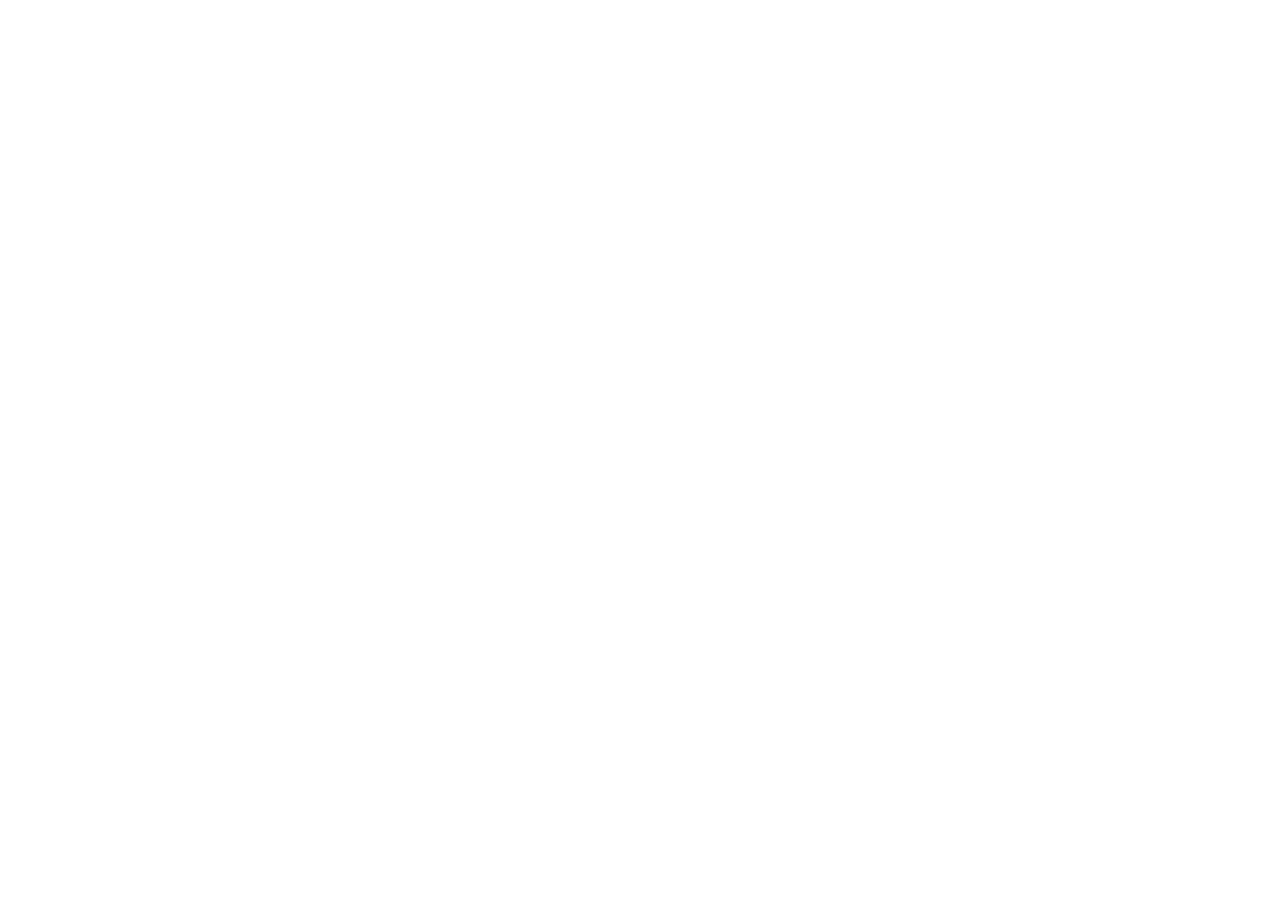
==== login.html @ c23f691d "init project" ====
<!DOCTYPE html>
<html lang="en">

<head>
    <meta charset="UTF-8">
    <meta http-equiv="X-UA-Compatible" content="IE=edge">
    <meta name="viewport" content="width=device-width, initial-scale=1.0">
    <title>Document</title>
</head>

<body>

</body>

</html>
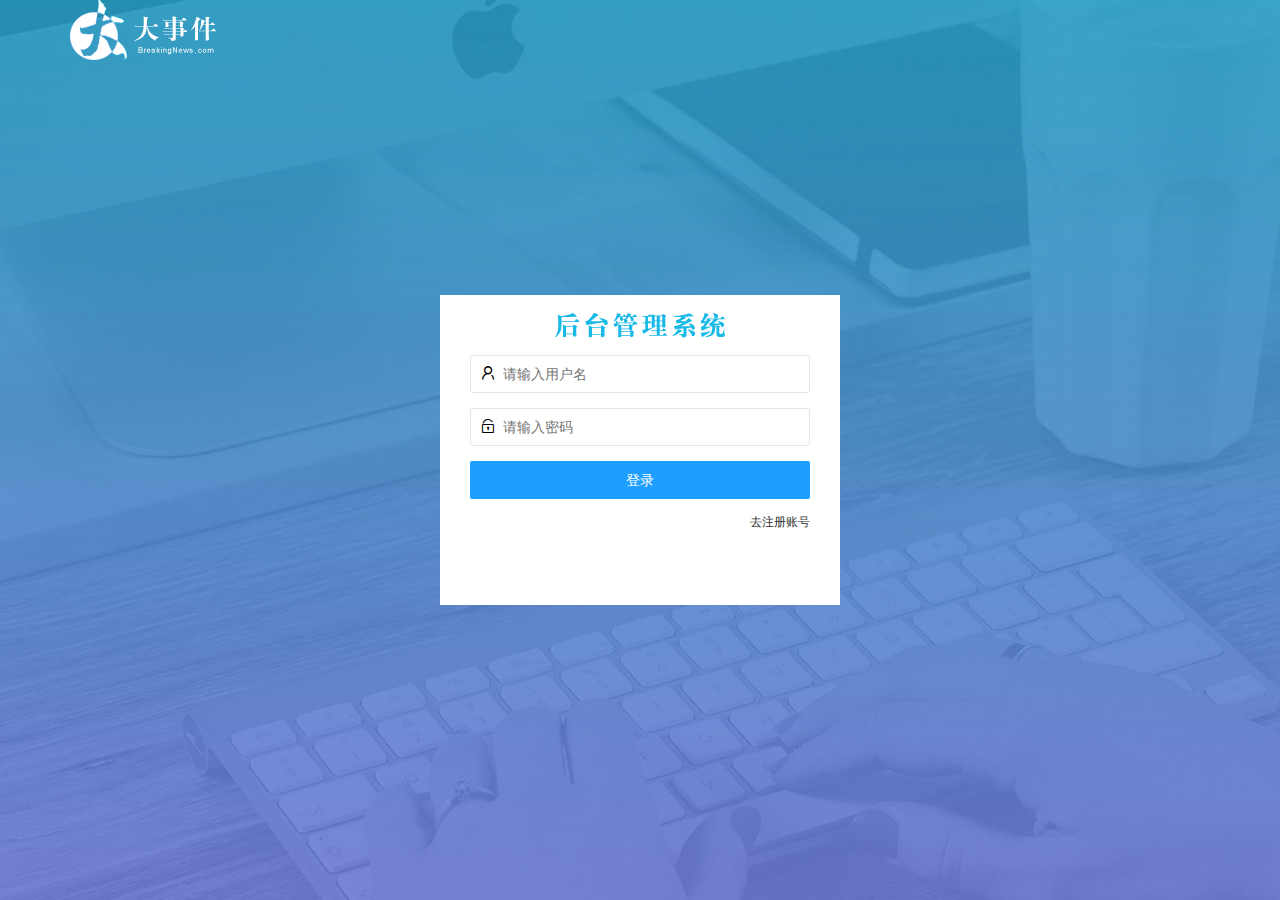
==== commit a172ba6c: "完成了主页功能的开发" ====
--- a/login.html
+++ b/login.html
@@ -5,11 +5,76 @@
     <meta charset="UTF-8">
     <meta http-equiv="X-UA-Compatible" content="IE=edge">
     <meta name="viewport" content="width=device-width, initial-scale=1.0">
-    <title>Document</title>
+    <title>大事件-登录</title>
+    <link rel="stylesheet" href="/assets/css/login.css">
+    <link rel="stylesheet" href="/assets/lib/layui/css/layui.css">
 </head>
 
 <body>
+    <!-- 头部logo区 -->
+    <div class="layui-main">
+        <img src="/assets/images/logo.png" alt="">
+    </div>
+    <!-- 登录注册区 -->
+    <div class="loginAndRegBox">
+        <div class="title-box"></div>
+        <!-- 登陆的div -->
+        <div class="login-box">
+            <form class="layui-form" id="form_login" action="">
+                <!-- 用户名 -->
+                <div class="layui-form-item">
+                    <i class="layui-icon layui-icon-username"></i>
+                    <input type="text" name="username" required lay-verify="required" class="layui-input" placeholder="请输入用户名" autocomplete="off">
+                </div>
+                <!-- 密码 -->
+                <div class="layui-form-item">
+                    <i class="layui-icon layui-icon-password"></i>
+                    <input type="password" name="password" required lay-verify="required|pwd" class="layui-input" placeholder="请输入密码" autocomplete="off">
+                </div>
+                <!-- 登录按钮 -->
+                <div class="layui-form-item">
+                    <button class="layui-btn-fluid layui-btn layui-btn-normal" lay-submit>登录</button>
+                </div>
+                <div class="layui-form-item links">
+                    <a href="javascript:;" id="link_reg">去注册账号</a>
+                </div>
+            </form>
 
+        </div>
+        <!-- 注册的div -->
+        <div class="reg-box">
+            <form class="layui-form" id="form_reg" action="">
+                <!-- 用户名 -->
+                <div class="layui-form-item">
+                    <i class="layui-icon layui-icon-username"></i>
+                    <input type="text" name="username" required lay-verify="required" class="layui-input" placeholder="请输入用户名" autocomplete="off">
+                </div>
+                <!-- 密码 -->
+                <div class="layui-form-item">
+                    <i class="layui-icon layui-icon-password"></i>
+                    <input type="password" name="password" required lay-verify="required|pwd" class="layui-input" placeholder="请输入密码" autocomplete="off">
+                </div>
+                <!-- 密码确认 -->
+                <div class="layui-form-item">
+                    <i class="layui-icon layui-icon-password"></i>
+                    <input type="password" name="repassword" required lay-verify="required|pwd|repwd" class="layui-input" placeholder="再次确认密码" autocomplete="off">
+                </div>
+                <!-- 登录按钮 -->
+                <div class="layui-form-item">
+                    <button class="layui-btn-fluid layui-btn layui-btn-normal" lay-submit>注册</button>
+                </div>
+                <div class="layui-form-item links">
+                    <a href="javascript:;" id="link_login">去登录账号</a>
+                </div>
+            </form>
+
+
+        </div>
+    </div>
+    <script src="/assets/lib/layui/layui.all.js"></script>
+    <script src="/assets/lib/jquery.js"></script>
+    <script src="/assets/js/baseapi.js"></script>
+    <script src="/assets/js/login.js"></script>
 </body>
 
 </html>--- a/assets/css/login.css
+++ b/assets/css/login.css
@@ -0,0 +1,55 @@
+html,
+body {
+    margin: 0;
+    padding: 0;
+    height: 100%;
+    width: 100%;
+    background: url(/assets/images/login_bg.jpg) no-repeat center;
+    background-size: cover;
+}
+
+.loginAndRegBox {
+    width: 400px;
+    height: 310px;
+    background: #fff;
+    position: absolute;
+    left: 50%;
+    top: 50%;
+    transform: translate(-50%, -50%);
+}
+
+.title-box {
+    height: 60px;
+    background: url(/assets/images/login_title.png) no-repeat center;
+}
+
+.reg-box {
+    display: none;
+}
+
+.layui-form {
+    padding: 0 30px;
+}
+
+.links {
+    display: flex;
+    justify-content: flex-end;
+}
+
+.links a {
+    font-size: 12px;
+}
+
+.layui-form-item {
+    position: relative;
+}
+
+.layui-icon {
+    position: absolute;
+    left: 10px;
+    top: 10px;
+}
+
+.layui-input {
+    padding-left: 32px !important;
+}--- a/assets/lib/layui/css/layui.css
+++ b/assets/lib/layui/css/layui.css
@@ -0,0 +1,2 @@
+/** layui-v2.5.5 MIT License By https://www.layui.com */
+ .layui-inline,img{display:inline-block;vertical-align:middle}h1,h2,h3,h4,h5,h6{font-weight:400}.layui-edge,.layui-header,.layui-inline,.layui-main{position:relative}.layui-body,.layui-edge,.layui-elip{overflow:hidden}.layui-btn,.layui-edge,.layui-inline,img{vertical-align:middle}.layui-btn,.layui-disabled,.layui-icon,.layui-unselect{-moz-user-select:none;-webkit-user-select:none;-ms-user-select:none}.layui-elip,.layui-form-checkbox span,.layui-form-pane .layui-form-label{text-overflow:ellipsis;white-space:nowrap}.layui-breadcrumb,.layui-tree-btnGroup{visibility:hidden}blockquote,body,button,dd,div,dl,dt,form,h1,h2,h3,h4,h5,h6,input,li,ol,p,pre,td,textarea,th,ul{margin:0;padding:0;-webkit-tap-highlight-color:rgba(0,0,0,0)}a:active,a:hover{outline:0}img{border:none}li{list-style:none}table{border-collapse:collapse;border-spacing:0}h4,h5,h6{font-size:100%}button,input,optgroup,option,select,textarea{font-family:inherit;font-size:inherit;font-style:inherit;font-weight:inherit;outline:0}pre{white-space:pre-wrap;white-space:-moz-pre-wrap;white-space:-pre-wrap;white-space:-o-pre-wrap;word-wrap:break-word}body{line-height:24px;font:14px Helvetica Neue,Helvetica,PingFang SC,Tahoma,Arial,sans-serif}hr{height:1px;margin:10px 0;border:0;clear:both}a{color:#333;text-decoration:none}a:hover{color:#777}a cite{font-style:normal;*cursor:pointer}.layui-border-box,.layui-border-box *{box-sizing:border-box}.layui-box,.layui-box *{box-sizing:content-box}.layui-clear{clear:both;*zoom:1}.layui-clear:after{content:'\20';clear:both;*zoom:1;display:block;height:0}.layui-inline{*display:inline;*zoom:1}.layui-edge{display:inline-block;width:0;height:0;border-width:6px;border-style:dashed;border-color:transparent}.layui-edge-top{top:-4px;border-bottom-color:#999;border-bottom-style:solid}.layui-edge-right{border-left-color:#999;border-left-style:solid}.layui-edge-bottom{top:2px;border-top-color:#999;border-top-style:solid}.layui-edge-left{border-right-color:#999;border-right-style:solid}.layui-disabled,.layui-disabled:hover{color:#d2d2d2!important;cursor:not-allowed!important}.layui-circle{border-radius:100%}.layui-show{display:block!important}.layui-hide{display:none!important}@font-face{font-family:layui-icon;src:url(../font/iconfont.eot?v=250);src:url(../font/iconfont.eot?v=250#iefix) format('embedded-opentype'),url(../font/iconfont.woff2?v=250) format('woff2'),url(../font/iconfont.woff?v=250) format('woff'),url(../font/iconfont.ttf?v=250) format('truetype'),url(../font/iconfont.svg?v=250#layui-icon) format('svg')}.layui-icon{font-family:layui-icon!important;font-size:16px;font-style:normal;-webkit-font-smoothing:antialiased;-moz-osx-font-smoothing:grayscale}.layui-icon-reply-fill:before{content:"\e611"}.layui-icon-set-fill:before{content:"\e614"}.layui-icon-menu-fill:before{content:"\e60f"}.layui-icon-search:before{content:"\e615"}.layui-icon-share:before{content:"\e641"}.layui-icon-set-sm:before{content:"\e620"}.layui-icon-engine:before{content:"\e628"}.layui-icon-close:before{content:"\1006"}.layui-icon-close-fill:before{content:"\1007"}.layui-icon-chart-screen:before{content:"\e629"}.layui-icon-star:before{content:"\e600"}.layui-icon-circle-dot:before{content:"\e617"}.layui-icon-chat:before{content:"\e606"}.layui-icon-release:before{content:"\e609"}.layui-icon-list:before{content:"\e60a"}.layui-icon-chart:before{content:"\e62c"}.layui-icon-ok-circle:before{content:"\1005"}.layui-icon-layim-theme:before{content:"\e61b"}.layui-icon-table:before{content:"\e62d"}.layui-icon-right:before{content:"\e602"}.layui-icon-left:before{content:"\e603"}.layui-icon-cart-simple:before{content:"\e698"}.layui-icon-face-cry:before{content:"\e69c"}.layui-icon-face-smile:before{content:"\e6af"}.layui-icon-survey:before{content:"\e6b2"}.layui-icon-tree:before{content:"\e62e"}.layui-icon-upload-circle:before{content:"\e62f"}.layui-icon-add-circle:before{content:"\e61f"}.layui-icon-download-circle:before{content:"\e601"}.layui-icon-templeate-1:before{content:"\e630"}.layui-icon-util:before{content:"\e631"}.layui-icon-face-surprised:before{content:"\e664"}.layui-icon-edit:before{content:"\e642"}.layui-icon-speaker:before{content:"\e645"}.layui-icon-down:before{content:"\e61a"}.layui-icon-file:before{content:"\e621"}.layui-icon-layouts:before{content:"\e632"}.layui-icon-rate-half:before{content:"\e6c9"}.layui-icon-add-circle-fine:before{content:"\e608"}.layui-icon-prev-circle:before{content:"\e633"}.layui-icon-read:before{content:"\e705"}.layui-icon-404:before{content:"\e61c"}.layui-icon-carousel:before{content:"\e634"}.layui-icon-help:before{content:"\e607"}.layui-icon-code-circle:before{content:"\e635"}.layui-icon-water:before{content:"\e636"}.layui-icon-username:before{content:"\e66f"}.layui-icon-find-fill:before{content:"\e670"}.layui-icon-about:before{content:"\e60b"}.layui-icon-location:before{content:"\e715"}.layui-icon-up:before{content:"\e619"}.layui-icon-pause:before{content:"\e651"}.layui-icon-date:before{content:"\e637"}.layui-icon-layim-uploadfile:before{content:"\e61d"}.layui-icon-delete:before{content:"\e640"}.layui-icon-play:before{content:"\e652"}.layui-icon-top:before{content:"\e604"}.layui-icon-friends:before{content:"\e612"}.layui-icon-refresh-3:before{content:"\e9aa"}.layui-icon-ok:before{content:"\e605"}.layui-icon-layer:before{content:"\e638"}.layui-icon-face-smile-fine:before{content:"\e60c"}.layui-icon-dollar:before{content:"\e659"}.layui-icon-group:before{content:"\e613"}.layui-icon-layim-download:before{content:"\e61e"}.layui-icon-picture-fine:before{content:"\e60d"}.layui-icon-link:before{content:"\e64c"}.layui-icon-diamond:before{content:"\e735"}.layui-icon-log:before{content:"\e60e"}.layui-icon-rate-solid:before{content:"\e67a"}.layui-icon-fonts-del:before{content:"\e64f"}.layui-icon-unlink:before{content:"\e64d"}.layui-icon-fonts-clear:before{content:"\e639"}.layui-icon-triangle-r:before{content:"\e623"}.layui-icon-circle:before{content:"\e63f"}.layui-icon-radio:before{content:"\e643"}.layui-icon-align-center:before{content:"\e647"}.layui-icon-align-right:before{content:"\e648"}.layui-icon-align-left:before{content:"\e649"}.layui-icon-loading-1:before{content:"\e63e"}.layui-icon-return:before{content:"\e65c"}.layui-icon-fonts-strong:before{content:"\e62b"}.layui-icon-upload:before{content:"\e67c"}.layui-icon-dialogue:before{content:"\e63a"}.layui-icon-video:before{content:"\e6ed"}.layui-icon-headset:before{content:"\e6fc"}.layui-icon-cellphone-fine:before{content:"\e63b"}.layui-icon-add-1:before{content:"\e654"}.layui-icon-face-smile-b:before{content:"\e650"}.layui-icon-fonts-html:before{content:"\e64b"}.layui-icon-form:before{content:"\e63c"}.layui-icon-cart:before{content:"\e657"}.layui-icon-camera-fill:before{content:"\e65d"}.layui-icon-tabs:before{content:"\e62a"}.layui-icon-fonts-code:before{content:"\e64e"}.layui-icon-fire:before{content:"\e756"}.layui-icon-set:before{content:"\e716"}.layui-icon-fonts-u:before{content:"\e646"}.layui-icon-triangle-d:before{content:"\e625"}.layui-icon-tips:before{content:"\e702"}.layui-icon-picture:before{content:"\e64a"}.layui-icon-more-vertical:before{content:"\e671"}.layui-icon-flag:before{content:"\e66c"}.layui-icon-loading:before{content:"\e63d"}.layui-icon-fonts-i:before{content:"\e644"}.layui-icon-refresh-1:before{content:"\e666"}.layui-icon-rmb:before{content:"\e65e"}.layui-icon-home:before{content:"\e68e"}.layui-icon-user:before{content:"\e770"}.layui-icon-notice:before{content:"\e667"}.layui-icon-login-weibo:before{content:"\e675"}.layui-icon-voice:before{content:"\e688"}.layui-icon-upload-drag:before{content:"\e681"}.layui-icon-login-qq:before{content:"\e676"}.layui-icon-snowflake:before{content:"\e6b1"}.layui-icon-file-b:before{content:"\e655"}.layui-icon-template:before{content:"\e663"}.layui-icon-auz:before{content:"\e672"}.layui-icon-console:before{content:"\e665"}.layui-icon-app:before{content:"\e653"}.layui-icon-prev:before{content:"\e65a"}.layui-icon-website:before{content:"\e7ae"}.layui-icon-next:before{content:"\e65b"}.layui-icon-component:before{content:"\e857"}.layui-icon-more:before{content:"\e65f"}.layui-icon-login-wechat:before{content:"\e677"}.layui-icon-shrink-right:before{content:"\e668"}.layui-icon-spread-left:before{content:"\e66b"}.layui-icon-camera:before{content:"\e660"}.layui-icon-note:before{content:"\e66e"}.layui-icon-refresh:before{content:"\e669"}.layui-icon-female:before{content:"\e661"}.layui-icon-male:before{content:"\e662"}.layui-icon-password:before{content:"\e673"}.layui-icon-senior:before{content:"\e674"}.layui-icon-theme:before{content:"\e66a"}.layui-icon-tread:before{content:"\e6c5"}.layui-icon-praise:before{content:"\e6c6"}.layui-icon-star-fill:before{content:"\e658"}.layui-icon-rate:before{content:"\e67b"}.layui-icon-template-1:before{content:"\e656"}.layui-icon-vercode:before{content:"\e679"}.layui-icon-cellphone:before{content:"\e678"}.layui-icon-screen-full:before{content:"\e622"}.layui-icon-screen-restore:before{content:"\e758"}.layui-icon-cols:before{content:"\e610"}.layui-icon-export:before{content:"\e67d"}.layui-icon-print:before{content:"\e66d"}.layui-icon-slider:before{content:"\e714"}.layui-icon-addition:before{content:"\e624"}.layui-icon-subtraction:before{content:"\e67e"}.layui-icon-service:before{content:"\e626"}.layui-icon-transfer:before{content:"\e691"}.layui-main{width:1140px;margin:0 auto}.layui-header{z-index:1000;height:60px}.layui-header a:hover{transition:all .5s;-webkit-transition:all .5s}.layui-side{position:fixed;left:0;top:0;bottom:0;z-index:999;width:200px;overflow-x:hidden}.layui-side-scroll{position:relative;width:220px;height:100%;overflow-x:hidden}.layui-body{position:absolute;left:200px;right:0;top:0;bottom:0;z-index:998;width:auto;overflow-y:auto;box-sizing:border-box}.layui-layout-body{overflow:hidden}.layui-layout-admin .layui-header{background-color:#23262E}.layui-layout-admin .layui-side{top:60px;width:200px;overflow-x:hidden}.layui-layout-admin .layui-body{position:fixed;top:60px;bottom:44px}.layui-layout-admin .layui-main{width:auto;margin:0 15px}.layui-layout-admin .layui-footer{position:fixed;left:200px;right:0;bottom:0;height:44px;line-height:44px;padding:0 15px;background-color:#eee}.layui-layout-admin .layui-logo{position:absolute;left:0;top:0;width:200px;height:100%;line-height:60px;text-align:center;color:#009688;font-size:16px}.layui-layout-admin .layui-header .layui-nav{background:0 0}.layui-layout-left{position:absolute!important;left:200px;top:0}.layui-layout-right{position:absolute!important;right:0;top:0}.layui-container{position:relative;margin:0 auto;padding:0 15px;box-sizing:border-box}.layui-fluid{position:relative;margin:0 auto;padding:0 15px}.layui-row:after,.layui-row:before{content:'';display:block;clear:both}.layui-col-lg1,.layui-col-lg10,.layui-col-lg11,.layui-col-lg12,.layui-col-lg2,.layui-col-lg3,.layui-col-lg4,.layui-col-lg5,.layui-col-lg6,.layui-col-lg7,.layui-col-lg8,.layui-col-lg9,.layui-col-md1,.layui-col-md10,.layui-col-md11,.layui-col-md12,.layui-col-md2,.layui-col-md3,.layui-col-md4,.layui-col-md5,.layui-col-md6,.layui-col-md7,.layui-col-md8,.layui-col-md9,.layui-col-sm1,.layui-col-sm10,.layui-col-sm11,.layui-col-sm12,.layui-col-sm2,.layui-col-sm3,.layui-col-sm4,.layui-col-sm5,.layui-col-sm6,.layui-col-sm7,.layui-col-sm8,.layui-col-sm9,.layui-col-xs1,.layui-col-xs10,.layui-col-xs11,.layui-col-xs12,.layui-col-xs2,.layui-col-xs3,.layui-col-xs4,.layui-col-xs5,.layui-col-xs6,.layui-col-xs7,.layui-col-xs8,.layui-col-xs9{position:relative;display:block;box-sizing:border-box}.layui-col-xs1,.layui-col-xs10,.layui-col-xs11,.layui-col-xs12,.layui-col-xs2,.layui-col-xs3,.layui-col-xs4,.layui-col-xs5,.layui-col-xs6,.layui-col-xs7,.layui-col-xs8,.layui-col-xs9{float:left}.layui-col-xs1{width:8.33333333%}.layui-col-xs2{width:16.66666667%}.layui-col-xs3{width:25%}.layui-col-xs4{width:33.33333333%}.layui-col-xs5{width:41.66666667%}.layui-col-xs6{width:50%}.layui-col-xs7{width:58.33333333%}.layui-col-xs8{width:66.66666667%}.layui-col-xs9{width:75%}.layui-col-xs10{width:83.33333333%}.layui-col-xs11{width:91.66666667%}.layui-col-xs12{width:100%}.layui-col-xs-offset1{margin-left:8.33333333%}.layui-col-xs-offset2{margin-left:16.66666667%}.layui-col-xs-offset3{margin-left:25%}.layui-col-xs-offset4{margin-left:33.33333333%}.layui-col-xs-offset5{margin-left:41.66666667%}.layui-col-xs-offset6{margin-left:50%}.layui-col-xs-offset7{margin-left:58.33333333%}.layui-col-xs-offset8{margin-left:66.66666667%}.layui-col-xs-offset9{margin-left:75%}.layui-col-xs-offset10{margin-left:83.33333333%}.layui-col-xs-offset11{margin-left:91.66666667%}.layui-col-xs-offset12{margin-left:100%}@media screen and (max-width:768px){.layui-hide-xs{display:none!important}.layui-show-xs-block{display:block!important}.layui-show-xs-inline{display:inline!important}.layui-show-xs-inline-block{display:inline-block!important}}@media screen and (min-width:768px){.layui-container{width:750px}.layui-hide-sm{display:none!important}.layui-show-sm-block{display:block!important}.layui-show-sm-inline{display:inline!important}.layui-show-sm-inline-block{display:inline-block!important}.layui-col-sm1,.layui-col-sm10,.layui-col-sm11,.layui-col-sm12,.layui-col-sm2,.layui-col-sm3,.layui-col-sm4,.layui-col-sm5,.layui-col-sm6,.layui-col-sm7,.layui-col-sm8,.layui-col-sm9{float:left}.layui-col-sm1{width:8.33333333%}.layui-col-sm2{width:16.66666667%}.layui-col-sm3{width:25%}.layui-col-sm4{width:33.33333333%}.layui-col-sm5{width:41.66666667%}.layui-col-sm6{width:50%}.layui-col-sm7{width:58.33333333%}.layui-col-sm8{width:66.66666667%}.layui-col-sm9{width:75%}.layui-col-sm10{width:83.33333333%}.layui-col-sm11{width:91.66666667%}.layui-col-sm12{width:100%}.layui-col-sm-offset1{margin-left:8.33333333%}.layui-col-sm-offset2{margin-left:16.66666667%}.layui-col-sm-offset3{margin-left:25%}.layui-col-sm-offset4{margin-left:33.33333333%}.layui-col-sm-offset5{margin-left:41.66666667%}.layui-col-sm-offset6{margin-left:50%}.layui-col-sm-offset7{margin-left:58.33333333%}.layui-col-sm-offset8{margin-left:66.66666667%}.layui-col-sm-offset9{margin-left:75%}.layui-col-sm-offset10{margin-left:83.33333333%}.layui-col-sm-offset11{margin-left:91.66666667%}.layui-col-sm-offset12{margin-left:100%}}@media screen and (min-width:992px){.layui-container{width:970px}.layui-hide-md{display:none!important}.layui-show-md-block{display:block!important}.layui-show-md-inline{display:inline!important}.layui-show-md-inline-block{display:inline-block!important}.layui-col-md1,.layui-col-md10,.layui-col-md11,.layui-col-md12,.layui-col-md2,.layui-col-md3,.layui-col-md4,.layui-col-md5,.layui-col-md6,.layui-col-md7,.layui-col-md8,.layui-col-md9{float:left}.layui-col-md1{width:8.33333333%}.layui-col-md2{width:16.66666667%}.layui-col-md3{width:25%}.layui-col-md4{width:33.33333333%}.layui-col-md5{width:41.66666667%}.layui-col-md6{width:50%}.layui-col-md7{width:58.33333333%}.layui-col-md8{width:66.66666667%}.layui-col-md9{width:75%}.layui-col-md10{width:83.33333333%}.layui-col-md11{width:91.66666667%}.layui-col-md12{width:100%}.layui-col-md-offset1{margin-left:8.33333333%}.layui-col-md-offset2{margin-left:16.66666667%}.layui-col-md-offset3{margin-left:25%}.layui-col-md-offset4{margin-left:33.33333333%}.layui-col-md-offset5{margin-left:41.66666667%}.layui-col-md-offset6{margin-left:50%}.layui-col-md-offset7{margin-left:58.33333333%}.layui-col-md-offset8{margin-left:66.66666667%}.layui-col-md-offset9{margin-left:75%}.layui-col-md-offset10{margin-left:83.33333333%}.layui-col-md-offset11{margin-left:91.66666667%}.layui-col-md-offset12{margin-left:100%}}@media screen and (min-width:1200px){.layui-container{width:1170px}.layui-hide-lg{display:none!important}.layui-show-lg-block{display:block!important}.layui-show-lg-inline{display:inline!important}.layui-show-lg-inline-block{display:inline-block!important}.layui-col-lg1,.layui-col-lg10,.layui-col-lg11,.layui-col-lg12,.layui-col-lg2,.layui-col-lg3,.layui-col-lg4,.layui-col-lg5,.layui-col-lg6,.layui-col-lg7,.layui-col-lg8,.layui-col-lg9{float:left}.layui-col-lg1{width:8.33333333%}.layui-col-lg2{width:16.66666667%}.layui-col-lg3{width:25%}.layui-col-lg4{width:33.33333333%}.layui-col-lg5{width:41.66666667%}.layui-col-lg6{width:50%}.layui-col-lg7{width:58.33333333%}.layui-col-lg8{width:66.66666667%}.layui-col-lg9{width:75%}.layui-col-lg10{width:83.33333333%}.layui-col-lg11{width:91.66666667%}.layui-col-lg12{width:100%}.layui-col-lg-offset1{margin-left:8.33333333%}.layui-col-lg-offset2{margin-left:16.66666667%}.layui-col-lg-offset3{margin-left:25%}.layui-col-lg-offset4{margin-left:33.33333333%}.layui-col-lg-offset5{margin-left:41.66666667%}.layui-col-lg-offset6{margin-left:50%}.layui-col-lg-offset7{margin-left:58.33333333%}.layui-col-lg-offset8{margin-left:66.66666667%}.layui-col-lg-offset9{margin-left:75%}.layui-col-lg-offset10{margin-left:83.33333333%}.layui-col-lg-offset11{margin-left:91.66666667%}.layui-col-lg-offset12{margin-left:100%}}.layui-col-space1{margin:-.5px}.layui-col-space1>*{padding:.5px}.layui-col-space3{margin:-1.5px}.layui-col-space3>*{padding:1.5px}.layui-col-space5{margin:-2.5px}.layui-col-space5>*{padding:2.5px}.layui-col-space8{margin:-3.5px}.layui-col-space8>*{padding:3.5px}.layui-col-space10{margin:-5px}.layui-col-space10>*{padding:5px}.layui-col-space12{margin:-6px}.layui-col-space12>*{padding:6px}.layui-col-space15{margin:-7.5px}.layui-col-space15>*{padding:7.5px}.layui-col-space18{margin:-9px}.layui-col-space18>*{padding:9px}.layui-col-space20{margin:-10px}.layui-col-space20>*{padding:10px}.layui-col-space22{margin:-11px}.layui-col-space22>*{padding:11px}.layui-col-space25{margin:-12.5px}.layui-col-space25>*{padding:12.5px}.layui-col-space30{margin:-15px}.layui-col-space30>*{padding:15px}.layui-btn,.layui-input,.layui-select,.layui-textarea,.layui-upload-button{outline:0;-webkit-appearance:none;transition:all .3s;-webkit-transition:all .3s;box-sizing:border-box}.layui-elem-quote{margin-bottom:10px;padding:15px;line-height:22px;border-left:5px solid #009688;border-radius:0 2px 2px 0;background-color:#f2f2f2}.layui-quote-nm{border-style:solid;border-width:1px 1px 1px 5px;background:0 0}.layui-elem-field{margin-bottom:10px;padding:0;border-width:1px;border-style:solid}.layui-elem-field legend{margin-left:20px;padding:0 10px;font-size:20px;font-weight:300}.layui-field-title{margin:10px 0 20px;border-width:1px 0 0}.layui-field-box{padding:10px 15px}.layui-field-title .layui-field-box{padding:10px 0}.layui-progress{position:relative;height:6px;border-radius:20px;background-color:#e2e2e2}.layui-progress-bar{position:absolute;left:0;top:0;width:0;max-width:100%;height:6px;border-radius:20px;text-align:right;background-color:#5FB878;transition:all .3s;-webkit-transition:all .3s}.layui-progress-big,.layui-progress-big .layui-progress-bar{height:18px;line-height:18px}.layui-progress-text{position:relative;top:-20px;line-height:18px;font-size:12px;color:#666}.layui-progress-big .layui-progress-text{position:static;padding:0 10px;color:#fff}.layui-collapse{border-width:1px;border-style:solid;border-radius:2px}.layui-colla-content,.layui-colla-item{border-top-width:1px;border-top-style:solid}.layui-colla-item:first-child{border-top:none}.layui-colla-title{position:relative;height:42px;line-height:42px;padding:0 15px 0 35px;color:#333;background-color:#f2f2f2;cursor:pointer;font-size:14px;overflow:hidden}.layui-colla-content{display:none;padding:10px 15px;line-height:22px;color:#666}.layui-colla-icon{position:absolute;left:15px;top:0;font-size:14px}.layui-card{margin-bottom:15px;border-radius:2px;background-color:#fff;box-shadow:0 1px 2px 0 rgba(0,0,0,.05)}.layui-card:last-child{margin-bottom:0}.layui-card-header{position:relative;height:42px;line-height:42px;padding:0 15px;border-bottom:1px solid #f6f6f6;color:#333;border-radius:2px 2px 0 0;font-size:14px}.layui-bg-black,.layui-bg-blue,.layui-bg-cyan,.layui-bg-green,.layui-bg-orange,.layui-bg-red{color:#fff!important}.layui-card-body{position:relative;padding:10px 15px;line-height:24px}.layui-card-body[pad15]{padding:15px}.layui-card-body[pad20]{padding:20px}.layui-card-body .layui-table{margin:5px 0}.layui-card .layui-tab{margin:0}.layui-panel-window{position:relative;padding:15px;border-radius:0;border-top:5px solid #E6E6E6;background-color:#fff}.layui-auxiliar-moving{position:fixed;left:0;right:0;top:0;bottom:0;width:100%;height:100%;background:0 0;z-index:9999999999}.layui-form-label,.layui-form-mid,.layui-form-select,.layui-input-block,.layui-input-inline,.layui-textarea{position:relative}.layui-bg-red{background-color:#FF5722!important}.layui-bg-orange{background-color:#FFB800!important}.layui-bg-green{background-color:#009688!important}.layui-bg-cyan{background-color:#2F4056!important}.layui-bg-blue{background-color:#1E9FFF!important}.layui-bg-black{background-color:#393D49!important}.layui-bg-gray{background-color:#eee!important;color:#666!important}.layui-badge-rim,.layui-colla-content,.layui-colla-item,.layui-collapse,.layui-elem-field,.layui-form-pane .layui-form-item[pane],.layui-form-pane .layui-form-label,.layui-input,.layui-layedit,.layui-layedit-tool,.layui-quote-nm,.layui-select,.layui-tab-bar,.layui-tab-card,.layui-tab-title,.layui-tab-title .layui-this:after,.layui-textarea{border-color:#e6e6e6}.layui-timeline-item:before,hr{background-color:#e6e6e6}.layui-text{line-height:22px;font-size:14px;color:#666}.layui-text h1,.layui-text h2,.layui-text h3{font-weight:500;color:#333}.layui-text h1{font-size:30px}.layui-text h2{font-size:24px}.layui-text h3{font-size:18px}.layui-text a:not(.layui-btn){color:#01AAED}.layui-text a:not(.layui-btn):hover{text-decoration:underline}.layui-text ul{padding:5px 0 5px 15px}.layui-text ul li{margin-top:5px;list-style-type:disc}.layui-text em,.layui-word-aux{color:#999!important;padding:0 5px!important}.layui-btn{display:inline-block;height:38px;line-height:38px;padding:0 18px;background-color:#009688;color:#fff;white-space:nowrap;text-align:center;font-size:14px;border:none;border-radius:2px;cursor:pointer}.layui-btn:hover{opacity:.8;filter:alpha(opacity=80);color:#fff}.layui-btn:active{opacity:1;filter:alpha(opacity=100)}.layui-btn+.layui-btn{margin-left:10px}.layui-btn-container{font-size:0}.layui-btn-container .layui-btn{margin-right:10px;margin-bottom:10px}.layui-btn-container .layui-btn+.layui-btn{margin-left:0}.layui-table .layui-btn-container .layui-btn{margin-bottom:9px}.layui-btn-radius{border-radius:100px}.layui-btn .layui-icon{margin-right:3px;font-size:18px;vertical-align:bottom;vertical-align:middle\9}.layui-btn-primary{border:1px solid #C9C9C9;background-color:#fff;color:#555}.layui-btn-primary:hover{border-color:#009688;color:#333}.layui-btn-normal{background-color:#1E9FFF}.layui-btn-warm{background-color:#FFB800}.layui-btn-danger{background-color:#FF5722}.layui-btn-checked{background-color:#5FB878}.layui-btn-disabled,.layui-btn-disabled:active,.layui-btn-disabled:hover{border:1px solid #e6e6e6;background-color:#FBFBFB;color:#C9C9C9;cursor:not-allowed;opacity:1}.layui-btn-lg{height:44px;line-height:44px;padding:0 25px;font-size:16px}.layui-btn-sm{height:30px;line-height:30px;padding:0 10px;font-size:12px}.layui-btn-sm i{font-size:16px!important}.layui-btn-xs{height:22px;line-height:22px;padding:0 5px;font-size:12px}.layui-btn-xs i{font-size:14px!important}.layui-btn-group{display:inline-block;vertical-align:middle;font-size:0}.layui-btn-group .layui-btn{margin-left:0!important;margin-right:0!important;border-left:1px solid rgba(255,255,255,.5);border-radius:0}.layui-btn-group .layui-btn-primary{border-left:none}.layui-btn-group .layui-btn-primary:hover{border-color:#C9C9C9;color:#009688}.layui-btn-group .layui-btn:first-child{border-left:none;border-radius:2px 0 0 2px}.layui-btn-group .layui-btn-primary:first-child{border-left:1px solid #c9c9c9}.layui-btn-group .layui-btn:last-child{border-radius:0 2px 2px 0}.layui-btn-group .layui-btn+.layui-btn{margin-left:0}.layui-btn-group+.layui-btn-group{margin-left:10px}.layui-btn-fluid{width:100%}.layui-input,.layui-select,.layui-textarea{height:38px;line-height:1.3;line-height:38px\9;border-width:1px;border-style:solid;background-color:#fff;border-radius:2px}.layui-input::-webkit-input-placeholder,.layui-select::-webkit-input-placeholder,.layui-textarea::-webkit-input-placeholder{line-height:1.3}.layui-input,.layui-textarea{display:block;width:100%;padding-left:10px}.layui-input:hover,.layui-textarea:hover{border-color:#D2D2D2!important}.layui-input:focus,.layui-textarea:focus{border-color:#C9C9C9!important}.layui-textarea{min-height:100px;height:auto;line-height:20px;padding:6px 10px;resize:vertical}.layui-select{padding:0 10px}.layui-form input[type=checkbox],.layui-form input[type=radio],.layui-form select{display:none}.layui-form [lay-ignore]{display:initial}.layui-form-item{margin-bottom:15px;clear:both;*zoom:1}.layui-form-item:after{content:'\20';clear:both;*zoom:1;display:block;height:0}.layui-form-label{float:left;display:block;padding:9px 15px;width:80px;font-weight:400;line-height:20px;text-align:right}.layui-form-label-col{display:block;float:none;padding:9px 0;line-height:20px;text-align:left}.layui-form-item .layui-inline{margin-bottom:5px;margin-right:10px}.layui-input-block{margin-left:110px;min-height:36px}.layui-input-inline{display:inline-block;vertical-align:middle}.layui-form-item .layui-input-inline{float:left;width:190px;margin-right:10px}.layui-form-text .layui-input-inline{width:auto}.layui-form-mid{float:left;display:block;padding:9px 0!important;line-height:20px;margin-right:10px}.layui-form-danger+.layui-form-select .layui-input,.layui-form-danger:focus{border-color:#FF5722!important}.layui-form-select .layui-input{padding-right:30px;cursor:pointer}.layui-form-select .layui-edge{position:absolute;right:10px;top:50%;margin-top:-3px;cursor:pointer;border-width:6px;border-top-color:#c2c2c2;border-top-style:solid;transition:all .3s;-webkit-transition:all .3s}.layui-form-select dl{display:none;position:absolute;left:0;top:42px;padding:5px 0;z-index:899;min-width:100%;border:1px solid #d2d2d2;max-height:300px;overflow-y:auto;background-color:#fff;border-radius:2px;box-shadow:0 2px 4px rgba(0,0,0,.12);box-sizing:border-box}.layui-form-select dl dd,.layui-form-select dl dt{padding:0 10px;line-height:36px;white-space:nowrap;overflow:hidden;text-overflow:ellipsis}.layui-form-select dl dt{font-size:12px;color:#999}.layui-form-select dl dd{cursor:pointer}.layui-form-select dl dd:hover{background-color:#f2f2f2;-webkit-transition:.5s all;transition:.5s all}.layui-form-select .layui-select-group dd{padding-left:20px}.layui-form-select dl dd.layui-select-tips{padding-left:10px!important;color:#999}.layui-form-select dl dd.layui-this{background-color:#5FB878;color:#fff}.layui-form-checkbox,.layui-form-select dl dd.layui-disabled{background-color:#fff}.layui-form-selected dl{display:block}.layui-form-checkbox,.layui-form-checkbox *,.layui-form-switch{display:inline-block;vertical-align:middle}.layui-form-selected .layui-edge{margin-top:-9px;-webkit-transform:rotate(180deg);transform:rotate(180deg);margin-top:-3px\9}:root .layui-form-selected .layui-edge{margin-top:-9px\0/IE9}.layui-form-selectup dl{top:auto;bottom:42px}.layui-select-none{margin:5px 0;text-align:center;color:#999}.layui-select-disabled .layui-disabled{border-color:#eee!important}.layui-select-disabled .layui-edge{border-top-color:#d2d2d2}.layui-form-checkbox{position:relative;height:30px;line-height:30px;margin-right:10px;padding-right:30px;cursor:pointer;font-size:0;-webkit-transition:.1s linear;transition:.1s linear;box-sizing:border-box}.layui-form-checkbox span{padding:0 10px;height:100%;font-size:14px;border-radius:2px 0 0 2px;background-color:#d2d2d2;color:#fff;overflow:hidden}.layui-form-checkbox:hover span{background-color:#c2c2c2}.layui-form-checkbox i{position:absolute;right:0;top:0;width:30px;height:28px;border:1px solid #d2d2d2;border-left:none;border-radius:0 2px 2px 0;color:#fff;font-size:20px;text-align:center}.layui-form-checkbox:hover i{border-color:#c2c2c2;color:#c2c2c2}.layui-form-checked,.layui-form-checked:hover{border-color:#5FB878}.layui-form-checked span,.layui-form-checked:hover span{background-color:#5FB878}.layui-form-checked i,.layui-form-checked:hover i{color:#5FB878}.layui-form-item .layui-form-checkbox{margin-top:4px}.layui-form-checkbox[lay-skin=primary]{height:auto!important;line-height:normal!important;min-width:18px;min-height:18px;border:none!important;margin-right:0;padding-left:28px;padding-right:0;background:0 0}.layui-form-checkbox[lay-skin=primary] span{padding-left:0;padding-right:15px;line-height:18px;background:0 0;color:#666}.layui-form-checkbox[lay-skin=primary] i{right:auto;left:0;width:16px;height:16px;line-height:16px;border:1px solid #d2d2d2;font-size:12px;border-radius:2px;background-color:#fff;-webkit-transition:.1s linear;transition:.1s linear}.layui-form-checkbox[lay-skin=primary]:hover i{border-color:#5FB878;color:#fff}.layui-form-checked[lay-skin=primary] i{border-color:#5FB878!important;background-color:#5FB878;color:#fff}.layui-checkbox-disbaled[lay-skin=primary] span{background:0 0!important;color:#c2c2c2}.layui-checkbox-disbaled[lay-skin=primary]:hover i{border-color:#d2d2d2}.layui-form-item .layui-form-checkbox[lay-skin=primary]{margin-top:10px}.layui-form-switch{position:relative;height:22px;line-height:22px;min-width:35px;padding:0 5px;margin-top:8px;border:1px solid #d2d2d2;border-radius:20px;cursor:pointer;background-color:#fff;-webkit-transition:.1s linear;transition:.1s linear}.layui-form-switch i{position:absolute;left:5px;top:3px;width:16px;height:16px;border-radius:20px;background-color:#d2d2d2;-webkit-transition:.1s linear;transition:.1s linear}.layui-form-switch em{position:relative;top:0;width:25px;margin-left:21px;padding:0!important;text-align:center!important;color:#999!important;font-style:normal!important;font-size:12px}.layui-form-onswitch{border-color:#5FB878;background-color:#5FB878}.layui-checkbox-disbaled,.layui-checkbox-disbaled i{border-color:#e2e2e2!important}.layui-form-onswitch i{left:100%;margin-left:-21px;background-color:#fff}.layui-form-onswitch em{margin-left:5px;margin-right:21px;color:#fff!important}.layui-checkbox-disbaled span{background-color:#e2e2e2!important}.layui-checkbox-disbaled:hover i{color:#fff!important}[lay-radio]{display:none}.layui-form-radio,.layui-form-radio *{display:inline-block;vertical-align:middle}.layui-form-radio{line-height:28px;margin:6px 10px 0 0;padding-right:10px;cursor:pointer;font-size:0}.layui-form-radio *{font-size:14px}.layui-form-radio>i{margin-right:8px;font-size:22px;color:#c2c2c2}.layui-form-radio>i:hover,.layui-form-radioed>i{color:#5FB878}.layui-radio-disbaled>i{color:#e2e2e2!important}.layui-form-pane .layui-form-label{width:110px;padding:8px 15px;height:38px;line-height:20px;border-width:1px;border-style:solid;border-radius:2px 0 0 2px;text-align:center;background-color:#FBFBFB;overflow:hidden;box-sizing:border-box}.layui-form-pane .layui-input-inline{margin-left:-1px}.layui-form-pane .layui-input-block{margin-left:110px;left:-1px}.layui-form-pane .layui-input{border-radius:0 2px 2px 0}.layui-form-pane .layui-form-text .layui-form-label{float:none;width:100%;border-radius:2px;box-sizing:border-box;text-align:left}.layui-form-pane .layui-form-text .layui-input-inline{display:block;margin:0;top:-1px;clear:both}.layui-form-pane .layui-form-text .layui-input-block{margin:0;left:0;top:-1px}.layui-form-pane .layui-form-text .layui-textarea{min-height:100px;border-radius:0 0 2px 2px}.layui-form-pane .layui-form-checkbox{margin:4px 0 4px 10px}.layui-form-pane .layui-form-radio,.layui-form-pane .layui-form-switch{margin-top:6px;margin-left:10px}.layui-form-pane .layui-form-item[pane]{position:relative;border-width:1px;border-style:solid}.layui-form-pane .layui-form-item[pane] .layui-form-label{position:absolute;left:0;top:0;height:100%;border-width:0 1px 0 0}.layui-form-pane .layui-form-item[pane] .layui-input-inline{margin-left:110px}@media screen and (max-width:450px){.layui-form-item .layui-form-label{text-overflow:ellipsis;overflow:hidden;white-space:nowrap}.layui-form-item .layui-inline{display:block;margin-right:0;margin-bottom:20px;clear:both}.layui-form-item .layui-inline:after{content:'\20';clear:both;display:block;height:0}.layui-form-item .layui-input-inline{display:block;float:none;left:-3px;width:auto;margin:0 0 10px 112px}.layui-form-item .layui-input-inline+.layui-form-mid{margin-left:110px;top:-5px;padding:0}.layui-form-item .layui-form-checkbox{margin-right:5px;margin-bottom:5px}}.layui-layedit{border-width:1px;border-style:solid;border-radius:2px}.layui-layedit-tool{padding:3px 5px;border-bottom-width:1px;border-bottom-style:solid;font-size:0}.layedit-tool-fixed{position:fixed;top:0;border-top:1px solid #e2e2e2}.layui-layedit-tool .layedit-tool-mid,.layui-layedit-tool .layui-icon{display:inline-block;vertical-align:middle;text-align:center;font-size:14px}.layui-layedit-tool .layui-icon{position:relative;width:32px;height:30px;line-height:30px;margin:3px 5px;color:#777;cursor:pointer;border-radius:2px}.layui-layedit-tool .layui-icon:hover{color:#393D49}.layui-layedit-tool .layui-icon:active{color:#000}.layui-layedit-tool .layedit-tool-active{background-color:#e2e2e2;color:#000}.layui-layedit-tool .layui-disabled,.layui-layedit-tool .layui-disabled:hover{color:#d2d2d2;cursor:not-allowed}.layui-layedit-tool .layedit-tool-mid{width:1px;height:18px;margin:0 10px;background-color:#d2d2d2}.layedit-tool-html{width:50px!important;font-size:30px!important}.layedit-tool-b,.layedit-tool-code,.layedit-tool-help{font-size:16px!important}.layedit-tool-d,.layedit-tool-face,.layedit-tool-image,.layedit-tool-unlink{font-size:18px!important}.layedit-tool-image input{position:absolute;font-size:0;left:0;top:0;width:100%;height:100%;opacity:.01;filter:Alpha(opacity=1);cursor:pointer}.layui-layedit-iframe iframe{display:block;width:100%}#LAY_layedit_code{overflow:hidden}.layui-laypage{display:inline-block;*display:inline;*zoom:1;vertical-align:middle;margin:10px 0;font-size:0}.layui-laypage>a:first-child,.layui-laypage>a:first-child em{border-radius:2px 0 0 2px}.layui-laypage>a:last-child,.layui-laypage>a:last-child em{border-radius:0 2px 2px 0}.layui-laypage>:first-child{margin-left:0!important}.layui-laypage>:last-child{margin-right:0!important}.layui-laypage a,.layui-laypage button,.layui-laypage input,.layui-laypage select,.layui-laypage span{border:1px solid #e2e2e2}.layui-laypage a,.layui-laypage span{display:inline-block;*display:inline;*zoom:1;vertical-align:middle;padding:0 15px;height:28px;line-height:28px;margin:0 -1px 5px 0;background-color:#fff;color:#333;font-size:12px}.layui-flow-more a *,.layui-laypage input,.layui-table-view select[lay-ignore]{display:inline-block}.layui-laypage a:hover{color:#009688}.layui-laypage em{font-style:normal}.layui-laypage .layui-laypage-spr{color:#999;font-weight:700}.layui-laypage a{text-decoration:none}.layui-laypage .layui-laypage-curr{position:relative}.layui-laypage .layui-laypage-curr em{position:relative;color:#fff}.layui-laypage .layui-laypage-curr .layui-laypage-em{position:absolute;left:-1px;top:-1px;padding:1px;width:100%;height:100%;background-color:#009688}.layui-laypage-em{border-radius:2px}.layui-laypage-next em,.layui-laypage-prev em{font-family:Sim sun;font-size:16px}.layui-laypage .layui-laypage-count,.layui-laypage .layui-laypage-limits,.layui-laypage .layui-laypage-refresh,.layui-laypage .layui-laypage-skip{margin-left:10px;margin-right:10px;padding:0;border:none}.layui-laypage .layui-laypage-limits,.layui-laypage .layui-laypage-refresh{vertical-align:top}.layui-laypage .layui-laypage-refresh i{font-size:18px;cursor:pointer}.layui-laypage select{height:22px;padding:3px;border-radius:2px;cursor:pointer}.layui-laypage .layui-laypage-skip{height:30px;line-height:30px;color:#999}.layui-laypage button,.layui-laypage input{height:30px;line-height:30px;border-radius:2px;vertical-align:top;background-color:#fff;box-sizing:border-box}.layui-laypage input{width:40px;margin:0 10px;padding:0 3px;text-align:center}.layui-laypage input:focus,.layui-laypage select:focus{border-color:#009688!important}.layui-laypage button{margin-left:10px;padding:0 10px;cursor:pointer}.layui-table,.layui-table-view{margin:10px 0}.layui-flow-more{margin:10px 0;text-align:center;color:#999;font-size:14px}.layui-flow-more a{height:32px;line-height:32px}.layui-flow-more a *{vertical-align:top}.layui-flow-more a cite{padding:0 20px;border-radius:3px;background-color:#eee;color:#333;font-style:normal}.layui-flow-more a cite:hover{opacity:.8}.layui-flow-more a i{font-size:30px;color:#737383}.layui-table{width:100%;background-color:#fff;color:#666}.layui-table tr{transition:all .3s;-webkit-transition:all .3s}.layui-table th{text-align:left;font-weight:400}.layui-table tbody tr:hover,.layui-table thead tr,.layui-table-click,.layui-table-header,.layui-table-hover,.layui-table-mend,.layui-table-patch,.layui-table-tool,.layui-table-total,.layui-table-total tr,.layui-table[lay-even] tr:nth-child(even){background-color:#f2f2f2}.layui-table td,.layui-table th,.layui-table-col-set,.layui-table-fixed-r,.layui-table-grid-down,.layui-table-header,.layui-table-page,.layui-table-tips-main,.layui-table-tool,.layui-table-total,.layui-table-view,.layui-table[lay-skin=line],.layui-table[lay-skin=row]{border-width:1px;border-style:solid;border-color:#e6e6e6}.layui-table td,.layui-table th{position:relative;padding:9px 15px;min-height:20px;line-height:20px;font-size:14px}.layui-table[lay-skin=line] td,.layui-table[lay-skin=line] th{border-width:0 0 1px}.layui-table[lay-skin=row] td,.layui-table[lay-skin=row] th{border-width:0 1px 0 0}.layui-table[lay-skin=nob] td,.layui-table[lay-skin=nob] th{border:none}.layui-table img{max-width:100px}.layui-table[lay-size=lg] td,.layui-table[lay-size=lg] th{padding:15px 30px}.layui-table-view .layui-table[lay-size=lg] .layui-table-cell{height:40px;line-height:40px}.layui-table[lay-size=sm] td,.layui-table[lay-size=sm] th{font-size:12px;padding:5px 10px}.layui-table-view .layui-table[lay-size=sm] .layui-table-cell{height:20px;line-height:20px}.layui-table[lay-data]{display:none}.layui-table-box{position:relative;overflow:hidden}.layui-table-view .layui-table{position:relative;width:auto;margin:0}.layui-table-view .layui-table[lay-skin=line]{border-width:0 1px 0 0}.layui-table-view .layui-table[lay-skin=row]{border-width:0 0 1px}.layui-table-view .layui-table td,.layui-table-view .layui-table th{padding:5px 0;border-top:none;border-left:none}.layui-table-view .layui-table th.layui-unselect .layui-table-cell span{cursor:pointer}.layui-table-view .layui-table td{cursor:default}.layui-table-view .layui-table td[data-edit=text]{cursor:text}.layui-table-view .layui-form-checkbox[lay-skin=primary] i{width:18px;height:18px}.layui-table-view .layui-form-radio{line-height:0;padding:0}.layui-table-view .layui-form-radio>i{margin:0;font-size:20px}.layui-table-init{position:absolute;left:0;top:0;width:100%;height:100%;text-align:center;z-index:110}.layui-table-init .layui-icon{position:absolute;left:50%;top:50%;margin:-15px 0 0 -15px;font-size:30px;color:#c2c2c2}.layui-table-header{border-width:0 0 1px;overflow:hidden}.layui-table-header .layui-table{margin-bottom:-1px}.layui-table-tool .layui-inline[lay-event]{position:relative;width:26px;height:26px;padding:5px;line-height:16px;margin-right:10px;text-align:center;color:#333;border:1px solid #ccc;cursor:pointer;-webkit-transition:.5s all;transition:.5s all}.layui-table-tool .layui-inline[lay-event]:hover{border:1px solid #999}.layui-table-tool-temp{padding-right:120px}.layui-table-tool-self{position:absolute;right:17px;top:10px}.layui-table-tool .layui-table-tool-self .layui-inline[lay-event]{margin:0 0 0 10px}.layui-table-tool-panel{position:absolute;top:29px;left:-1px;padding:5px 0;min-width:150px;min-height:40px;border:1px solid #d2d2d2;text-align:left;overflow-y:auto;background-color:#fff;box-shadow:0 2px 4px rgba(0,0,0,.12)}.layui-table-cell,.layui-table-tool-panel li{overflow:hidden;text-overflow:ellipsis;white-space:nowrap}.layui-table-tool-panel li{padding:0 10px;line-height:30px;-webkit-transition:.5s all;transition:.5s all}.layui-table-tool-panel li .layui-form-checkbox[lay-skin=primary]{width:100%;padding-left:28px}.layui-table-tool-panel li:hover{background-color:#f2f2f2}.layui-table-tool-panel li .layui-form-checkbox[lay-skin=primary] i{position:absolute;left:0;top:0}.layui-table-tool-panel li .layui-form-checkbox[lay-skin=primary] span{padding:0}.layui-table-tool .layui-table-tool-self .layui-table-tool-panel{left:auto;right:-1px}.layui-table-col-set{position:absolute;right:0;top:0;width:20px;height:100%;border-width:0 0 0 1px;background-color:#fff}.layui-table-sort{width:10px;height:20px;margin-left:5px;cursor:pointer!important}.layui-table-sort .layui-edge{position:absolute;left:5px;border-width:5px}.layui-table-sort .layui-table-sort-asc{top:3px;border-top:none;border-bottom-style:solid;border-bottom-color:#b2b2b2}.layui-table-sort .layui-table-sort-asc:hover{border-bottom-color:#666}.layui-table-sort .layui-table-sort-desc{bottom:5px;border-bottom:none;border-top-style:solid;border-top-color:#b2b2b2}.layui-table-sort .layui-table-sort-desc:hover{border-top-color:#666}.layui-table-sort[lay-sort=asc] .layui-table-sort-asc{border-bottom-color:#000}.layui-table-sort[lay-sort=desc] .layui-table-sort-desc{border-top-color:#000}.layui-table-cell{height:28px;line-height:28px;padding:0 15px;position:relative;box-sizing:border-box}.layui-table-cell .layui-form-checkbox[lay-skin=primary]{top:-1px;padding:0}.layui-table-cell .layui-table-link{color:#01AAED}.laytable-cell-checkbox,.laytable-cell-numbers,.laytable-cell-radio,.laytable-cell-space{padding:0;text-align:center}.layui-table-body{position:relative;overflow:auto;margin-right:-1px;margin-bottom:-1px}.layui-table-body .layui-none{line-height:26px;padding:15px;text-align:center;color:#999}.layui-table-fixed{position:absolute;left:0;top:0;z-index:101}.layui-table-fixed .layui-table-body{overflow:hidden}.layui-table-fixed-l{box-shadow:0 -1px 8px rgba(0,0,0,.08)}.layui-table-fixed-r{left:auto;right:-1px;border-width:0 0 0 1px;box-shadow:-1px 0 8px rgba(0,0,0,.08)}.layui-table-fixed-r .layui-table-header{position:relative;overflow:visible}.layui-table-mend{position:absolute;right:-49px;top:0;height:100%;width:50px}.layui-table-tool{position:relative;z-index:890;width:100%;min-height:50px;line-height:30px;padding:10px 15px;border-width:0 0 1px}.layui-table-tool .layui-btn-container{margin-bottom:-10px}.layui-table-page,.layui-table-total{border-width:1px 0 0;margin-bottom:-1px;overflow:hidden}.layui-table-page{position:relative;width:100%;padding:7px 7px 0;height:41px;font-size:12px;white-space:nowrap}.layui-table-page>div{height:26px}.layui-table-page .layui-laypage{margin:0}.layui-table-page .layui-laypage a,.layui-table-page .layui-laypage span{height:26px;line-height:26px;margin-bottom:10px;border:none;background:0 0}.layui-table-page .layui-laypage a,.layui-table-page .layui-laypage span.layui-laypage-curr{padding:0 12px}.layui-table-page .layui-laypage span{margin-left:0;padding:0}.layui-table-page .layui-laypage .layui-laypage-prev{margin-left:-7px!important}.layui-table-page .layui-laypage .layui-laypage-curr .layui-laypage-em{left:0;top:0;padding:0}.layui-table-page .layui-laypage button,.layui-table-page .layui-laypage input{height:26px;line-height:26px}.layui-table-page .layui-laypage input{width:40px}.layui-table-page .layui-laypage button{padding:0 10px}.layui-table-page select{height:18px}.layui-table-patch .layui-table-cell{padding:0;width:30px}.layui-table-edit{position:absolute;left:0;top:0;width:100%;height:100%;padding:0 14px 1px;border-radius:0;box-shadow:1px 1px 20px rgba(0,0,0,.15)}.layui-table-edit:focus{border-color:#5FB878!important}select.layui-table-edit{padding:0 0 0 10px;border-color:#C9C9C9}.layui-table-view .layui-form-checkbox,.layui-table-view .layui-form-radio,.layui-table-view .layui-form-switch{top:0;margin:0;box-sizing:content-box}.layui-table-view .layui-form-checkbox{top:-1px;height:26px;line-height:26px}.layui-table-view .layui-form-checkbox i{height:26px}.layui-table-grid .layui-table-cell{overflow:visible}.layui-table-grid-down{position:absolute;top:0;right:0;width:26px;height:100%;padding:5px 0;border-width:0 0 0 1px;text-align:center;background-color:#fff;color:#999;cursor:pointer}.layui-table-grid-down .layui-icon{position:absolute;top:50%;left:50%;margin:-8px 0 0 -8px}.layui-table-grid-down:hover{background-color:#fbfbfb}body .layui-table-tips .layui-layer-content{background:0 0;padding:0;box-shadow:0 1px 6px rgba(0,0,0,.12)}.layui-table-tips-main{margin:-44px 0 0 -1px;max-height:150px;padding:8px 15px;font-size:14px;overflow-y:scroll;background-color:#fff;color:#666}.layui-table-tips-c{position:absolute;right:-3px;top:-13px;width:20px;height:20px;padding:3px;cursor:pointer;background-color:#666;border-radius:50%;color:#fff}.layui-table-tips-c:hover{background-color:#777}.layui-table-tips-c:before{position:relative;right:-2px}.layui-upload-file{display:none!important;opacity:.01;filter:Alpha(opacity=1)}.layui-upload-drag,.layui-upload-form,.layui-upload-wrap{display:inline-block}.layui-upload-list{margin:10px 0}.layui-upload-choose{padding:0 10px;color:#999}.layui-upload-drag{position:relative;padding:30px;border:1px dashed #e2e2e2;background-color:#fff;text-align:center;cursor:pointer;color:#999}.layui-upload-drag .layui-icon{font-size:50px;color:#009688}.layui-upload-drag[lay-over]{border-color:#009688}.layui-upload-iframe{position:absolute;width:0;height:0;border:0;visibility:hidden}.layui-upload-wrap{position:relative;vertical-align:middle}.layui-upload-wrap .layui-upload-file{display:block!important;position:absolute;left:0;top:0;z-index:10;font-size:100px;width:100%;height:100%;opacity:.01;filter:Alpha(opacity=1);cursor:pointer}.layui-transfer-active,.layui-transfer-box{display:inline-block;vertical-align:middle}.layui-transfer-box,.layui-transfer-header,.layui-transfer-search{border-width:0;border-style:solid;border-color:#e6e6e6}.layui-transfer-box{position:relative;border-width:1px;width:200px;height:360px;border-radius:2px;background-color:#fff}.layui-transfer-box .layui-form-checkbox{width:100%;margin:0!important}.layui-transfer-header{height:38px;line-height:38px;padding:0 10px;border-bottom-width:1px}.layui-transfer-search{position:relative;padding:10px;border-bottom-width:1px}.layui-transfer-search .layui-input{height:32px;padding-left:30px;font-size:12px}.layui-transfer-search .layui-icon-search{position:absolute;left:20px;top:50%;margin-top:-8px;color:#666}.layui-transfer-active{margin:0 15px}.layui-transfer-active .layui-btn{display:block;margin:0;padding:0 15px;background-color:#5FB878;border-color:#5FB878;color:#fff}.layui-transfer-active .layui-btn-disabled{background-color:#FBFBFB;border-color:#e6e6e6;color:#C9C9C9}.layui-transfer-active .layui-btn:first-child{margin-bottom:15px}.layui-transfer-active .layui-btn .layui-icon{margin:0;font-size:14px!important}.layui-transfer-data{padding:5px 0;overflow:auto}.layui-transfer-data li{height:32px;line-height:32px;padding:0 10px}.layui-transfer-data li:hover{background-color:#f2f2f2;transition:.5s all}.layui-transfer-data .layui-none{padding:15px 10px;text-align:center;color:#999}.layui-nav{position:relative;padding:0 20px;background-color:#393D49;color:#fff;border-radius:2px;font-size:0;box-sizing:border-box}.layui-nav *{font-size:14px}.layui-nav .layui-nav-item{position:relative;display:inline-block;*display:inline;*zoom:1;vertical-align:middle;line-height:60px}.layui-nav .layui-nav-item a{display:block;padding:0 20px;color:#fff;color:rgba(255,255,255,.7);transition:all .3s;-webkit-transition:all .3s}.layui-nav .layui-this:after,.layui-nav-bar,.layui-nav-tree .layui-nav-itemed:after{position:absolute;left:0;top:0;width:0;height:5px;background-color:#5FB878;transition:all .2s;-webkit-transition:all .2s}.layui-nav-bar{z-index:1000}.layui-nav .layui-nav-item a:hover,.layui-nav .layui-this a{color:#fff}.layui-nav .layui-this:after{content:'';top:auto;bottom:0;width:100%}.layui-nav-img{width:30px;height:30px;margin-right:10px;border-radius:50%}.layui-nav .layui-nav-more{content:'';width:0;height:0;border-style:solid dashed dashed;border-color:#fff transparent transparent;overflow:hidden;cursor:pointer;transition:all .2s;-webkit-transition:all .2s;position:absolute;top:50%;right:3px;margin-top:-3px;border-width:6px;border-top-color:rgba(255,255,255,.7)}.layui-nav .layui-nav-mored,.layui-nav-itemed>a .layui-nav-more{margin-top:-9px;border-style:dashed dashed solid;border-color:transparent transparent #fff}.layui-nav-child{display:none;position:absolute;left:0;top:65px;min-width:100%;line-height:36px;padding:5px 0;box-shadow:0 2px 4px rgba(0,0,0,.12);border:1px solid #d2d2d2;background-color:#fff;z-index:100;border-radius:2px;white-space:nowrap}.layui-nav .layui-nav-child a{color:#333}.layui-nav .layui-nav-child a:hover{background-color:#f2f2f2;color:#000}.layui-nav-child dd{position:relative}.layui-nav .layui-nav-child dd.layui-this a,.layui-nav-child dd.layui-this{background-color:#5FB878;color:#fff}.layui-nav-child dd.layui-this:after{display:none}.layui-nav-tree{width:200px;padding:0}.layui-nav-tree .layui-nav-item{display:block;width:100%;line-height:45px}.layui-nav-tree .layui-nav-item a{position:relative;height:45px;line-height:45px;text-overflow:ellipsis;overflow:hidden;white-space:nowrap}.layui-nav-tree .layui-nav-item a:hover{background-color:#4E5465}.layui-nav-tree .layui-nav-bar{width:5px;height:0;background-color:#009688}.layui-nav-tree .layui-nav-child dd.layui-this,.layui-nav-tree .layui-nav-child dd.layui-this a,.layui-nav-tree .layui-this,.layui-nav-tree .layui-this>a,.layui-nav-tree .layui-this>a:hover{background-color:#009688;color:#fff}.layui-nav-tree .layui-this:after{display:none}.layui-nav-itemed>a,.layui-nav-tree .layui-nav-title a,.layui-nav-tree .layui-nav-title a:hover{color:#fff!important}.layui-nav-tree .layui-nav-child{position:relative;z-index:0;top:0;border:none;box-shadow:none}.layui-nav-tree .layui-nav-child a{height:40px;line-height:40px;color:#fff;color:rgba(255,255,255,.7)}.layui-nav-tree .layui-nav-child,.layui-nav-tree .layui-nav-child a:hover{background:0 0;color:#fff}.layui-nav-tree .layui-nav-more{right:10px}.layui-nav-itemed>.layui-nav-child{display:block;padding:0;background-color:rgba(0,0,0,.3)!important}.layui-nav-itemed>.layui-nav-child>.layui-this>.layui-nav-child{display:block}.layui-nav-side{position:fixed;top:0;bottom:0;left:0;overflow-x:hidden;z-index:999}.layui-bg-blue .layui-nav-bar,.layui-bg-blue .layui-nav-itemed:after,.layui-bg-blue .layui-this:after{background-color:#93D1FF}.layui-bg-blue .layui-nav-child dd.layui-this{background-color:#1E9FFF}.layui-bg-blue .layui-nav-itemed>a,.layui-nav-tree.layui-bg-blue .layui-nav-title a,.layui-nav-tree.layui-bg-blue .layui-nav-title a:hover{background-color:#007DDB!important}.layui-breadcrumb{font-size:0}.layui-breadcrumb>*{font-size:14px}.layui-breadcrumb a{color:#999!important}.layui-breadcrumb a:hover{color:#5FB878!important}.layui-breadcrumb a cite{color:#666;font-style:normal}.layui-breadcrumb span[lay-separator]{margin:0 10px;color:#999}.layui-tab{margin:10px 0;text-align:left!important}.layui-tab[overflow]>.layui-tab-title{overflow:hidden}.layui-tab-title{position:relative;left:0;height:40px;white-space:nowrap;font-size:0;border-bottom-width:1px;border-bottom-style:solid;transition:all .2s;-webkit-transition:all .2s}.layui-tab-title li{display:inline-block;*display:inline;*zoom:1;vertical-align:middle;font-size:14px;transition:all .2s;-webkit-transition:all .2s;position:relative;line-height:40px;min-width:65px;padding:0 15px;text-align:center;cursor:pointer}.layui-tab-title li a{display:block}.layui-tab-title .layui-this{color:#000}.layui-tab-title .layui-this:after{position:absolute;left:0;top:0;content:'';width:100%;height:41px;border-width:1px;border-style:solid;border-bottom-color:#fff;border-radius:2px 2px 0 0;box-sizing:border-box;pointer-events:none}.layui-tab-bar{position:absolute;right:0;top:0;z-index:10;width:30px;height:39px;line-height:39px;border-width:1px;border-style:solid;border-radius:2px;text-align:center;background-color:#fff;cursor:pointer}.layui-tab-bar .layui-icon{position:relative;display:inline-block;top:3px;transition:all .3s;-webkit-transition:all .3s}.layui-tab-item{display:none}.layui-tab-more{padding-right:30px;height:auto!important;white-space:normal!important}.layui-tab-more li.layui-this:after{border-bottom-color:#e2e2e2;border-radius:2px}.layui-tab-more .layui-tab-bar .layui-icon{top:-2px;top:3px\9;-webkit-transform:rotate(180deg);transform:rotate(180deg)}:root .layui-tab-more .layui-tab-bar .layui-icon{top:-2px\0/IE9}.layui-tab-content{padding:10px}.layui-tab-title li .layui-tab-close{position:relative;display:inline-block;width:18px;height:18px;line-height:20px;margin-left:8px;top:1px;text-align:center;font-size:14px;color:#c2c2c2;transition:all .2s;-webkit-transition:all .2s}.layui-tab-title li .layui-tab-close:hover{border-radius:2px;background-color:#FF5722;color:#fff}.layui-tab-brief>.layui-tab-title .layui-this{color:#009688}.layui-tab-brief>.layui-tab-more li.layui-this:after,.layui-tab-brief>.layui-tab-title .layui-this:after{border:none;border-radius:0;border-bottom:2px solid #5FB878}.layui-tab-brief[overflow]>.layui-tab-title .layui-this:after{top:-1px}.layui-tab-card{border-width:1px;border-style:solid;border-radius:2px;box-shadow:0 2px 5px 0 rgba(0,0,0,.1)}.layui-tab-card>.layui-tab-title{background-color:#f2f2f2}.layui-tab-card>.layui-tab-title li{margin-right:-1px;margin-left:-1px}.layui-tab-card>.layui-tab-title .layui-this{background-color:#fff}.layui-tab-card>.layui-tab-title .layui-this:after{border-top:none;border-width:1px;border-bottom-color:#fff}.layui-tab-card>.layui-tab-title .layui-tab-bar{height:40px;line-height:40px;border-radius:0;border-top:none;border-right:none}.layui-tab-card>.layui-tab-more .layui-this{background:0 0;color:#5FB878}.layui-tab-card>.layui-tab-more .layui-this:after{border:none}.layui-timeline{padding-left:5px}.layui-timeline-item{position:relative;padding-bottom:20px}.layui-timeline-axis{position:absolute;left:-5px;top:0;z-index:10;width:20px;height:20px;line-height:20px;background-color:#fff;color:#5FB878;border-radius:50%;text-align:center;cursor:pointer}.layui-timeline-axis:hover{color:#FF5722}.layui-timeline-item:before{content:'';position:absolute;left:5px;top:0;z-index:0;width:1px;height:100%}.layui-timeline-item:last-child:before{display:none}.layui-timeline-item:first-child:before{display:block}.layui-timeline-content{padding-left:25px}.layui-timeline-title{position:relative;margin-bottom:10px}.layui-badge,.layui-badge-dot,.layui-badge-rim{position:relative;display:inline-block;padding:0 6px;font-size:12px;text-align:center;background-color:#FF5722;color:#fff;border-radius:2px}.layui-badge{height:18px;line-height:18px}.layui-badge-dot{width:8px;height:8px;padding:0;border-radius:50%}.layui-badge-rim{height:18px;line-height:18px;border-width:1px;border-style:solid;background-color:#fff;color:#666}.layui-btn .layui-badge,.layui-btn .layui-badge-dot{margin-left:5px}.layui-nav .layui-badge,.layui-nav .layui-badge-dot{position:absolute;top:50%;margin:-8px 6px 0}.layui-tab-title .layui-badge,.layui-tab-title .layui-badge-dot{left:5px;top:-2px}.layui-carousel{position:relative;left:0;top:0;background-color:#f8f8f8}.layui-carousel>[carousel-item]{position:relative;width:100%;height:100%;overflow:hidden}.layui-carousel>[carousel-item]:before{position:absolute;content:'\e63d';left:50%;top:50%;width:100px;line-height:20px;margin:-10px 0 0 -50px;text-align:center;color:#c2c2c2;font-family:layui-icon!important;font-size:30px;font-style:normal;-webkit-font-smoothing:antialiased;-moz-osx-font-smoothing:grayscale}.layui-carousel>[carousel-item]>*{display:none;position:absolute;left:0;top:0;width:100%;height:100%;background-color:#f8f8f8;transition-duration:.3s;-webkit-transition-duration:.3s}.layui-carousel-updown>*{-webkit-transition:.3s ease-in-out up;transition:.3s ease-in-out up}.layui-carousel-arrow{display:none\9;opacity:0;position:absolute;left:10px;top:50%;margin-top:-18px;width:36px;height:36px;line-height:36px;text-align:center;font-size:20px;border:0;border-radius:50%;background-color:rgba(0,0,0,.2);color:#fff;-webkit-transition-duration:.3s;transition-duration:.3s;cursor:pointer}.layui-carousel-arrow[lay-type=add]{left:auto!important;right:10px}.layui-carousel:hover .layui-carousel-arrow[lay-type=add],.layui-carousel[lay-arrow=always] .layui-carousel-arrow[lay-type=add]{right:20px}.layui-carousel[lay-arrow=always] .layui-carousel-arrow{opacity:1;left:20px}.layui-carousel[lay-arrow=none] .layui-carousel-arrow{display:none}.layui-carousel-arrow:hover,.layui-carousel-ind ul:hover{background-color:rgba(0,0,0,.35)}.layui-carousel:hover .layui-carousel-arrow{display:block\9;opacity:1;left:20px}.layui-carousel-ind{position:relative;top:-35px;width:100%;line-height:0!important;text-align:center;font-size:0}.layui-carousel[lay-indicator=outside]{margin-bottom:30px}.layui-carousel[lay-indicator=outside] .layui-carousel-ind{top:10px}.layui-carousel[lay-indicator=outside] .layui-carousel-ind ul{background-color:rgba(0,0,0,.5)}.layui-carousel[lay-indicator=none] .layui-carousel-ind{display:none}.layui-carousel-ind ul{display:inline-block;padding:5px;background-color:rgba(0,0,0,.2);border-radius:10px;-webkit-transition-duration:.3s;transition-duration:.3s}.layui-carousel-ind li{display:inline-block;width:10px;height:10px;margin:0 3px;font-size:14px;background-color:#e2e2e2;background-color:rgba(255,255,255,.5);border-radius:50%;cursor:pointer;-webkit-transition-duration:.3s;transition-duration:.3s}.layui-carousel-ind li:hover{background-color:rgba(255,255,255,.7)}.layui-carousel-ind li.layui-this{background-color:#fff}.layui-carousel>[carousel-item]>.layui-carousel-next,.layui-carousel>[carousel-item]>.layui-carousel-prev,.layui-carousel>[carousel-item]>.layui-this{display:block}.layui-carousel>[carousel-item]>.layui-this{left:0}.layui-carousel>[carousel-item]>.layui-carousel-prev{left:-100%}.layui-carousel>[carousel-item]>.layui-carousel-next{left:100%}.layui-carousel>[carousel-item]>.layui-carousel-next.layui-carousel-left,.layui-carousel>[carousel-item]>.layui-carousel-prev.layui-carousel-right{left:0}.layui-carousel>[carousel-item]>.layui-this.layui-carousel-left{left:-100%}.layui-carousel>[carousel-item]>.layui-this.layui-carousel-right{left:100%}.layui-carousel[lay-anim=updown] .layui-carousel-arrow{left:50%!important;top:20px;margin:0 0 0 -18px}.layui-carousel[lay-anim=updown]>[carousel-item]>*,.layui-carousel[lay-anim=fade]>[carousel-item]>*{left:0!important}.layui-carousel[lay-anim=updown] .layui-carousel-arrow[lay-type=add]{top:auto!important;bottom:20px}.layui-carousel[lay-anim=updown] .layui-carousel-ind{position:absolute;top:50%;right:20px;width:auto;height:auto}.layui-carousel[lay-anim=updown] .layui-carousel-ind ul{padding:3px 5px}.layui-carousel[lay-anim=updown] .layui-carousel-ind li{display:block;margin:6px 0}.layui-carousel[lay-anim=updown]>[carousel-item]>.layui-this{top:0}.layui-carousel[lay-anim=updown]>[carousel-item]>.layui-carousel-prev{top:-100%}.layui-carousel[lay-anim=updown]>[carousel-item]>.layui-carousel-next{top:100%}.layui-carousel[lay-anim=updown]>[carousel-item]>.layui-carousel-next.layui-carousel-left,.layui-carousel[lay-anim=updown]>[carousel-item]>.layui-carousel-prev.layui-carousel-right{top:0}.layui-carousel[lay-anim=updown]>[carousel-item]>.layui-this.layui-carousel-left{top:-100%}.layui-carousel[lay-anim=updown]>[carousel-item]>.layui-this.layui-carousel-right{top:100%}.layui-carousel[lay-anim=fade]>[carousel-item]>.layui-carousel-next,.layui-carousel[lay-anim=fade]>[carousel-item]>.layui-carousel-prev{opacity:0}.layui-carousel[lay-anim=fade]>[carousel-item]>.layui-carousel-next.layui-carousel-left,.layui-carousel[lay-anim=fade]>[carousel-item]>.layui-carousel-prev.layui-carousel-right{opacity:1}.layui-carousel[lay-anim=fade]>[carousel-item]>.layui-this.layui-carousel-left,.layui-carousel[lay-anim=fade]>[carousel-item]>.layui-this.layui-carousel-right{opacity:0}.layui-fixbar{position:fixed;right:15px;bottom:15px;z-index:999999}.layui-fixbar li{width:50px;height:50px;line-height:50px;margin-bottom:1px;text-align:center;cursor:pointer;font-size:30px;background-color:#9F9F9F;color:#fff;border-radius:2px;opacity:.95}.layui-fixbar li:hover{opacity:.85}.layui-fixbar li:active{opacity:1}.layui-fixbar .layui-fixbar-top{display:none;font-size:40px}body .layui-util-face{border:none;background:0 0}body .layui-util-face .layui-layer-content{padding:0;background-color:#fff;color:#666;box-shadow:none}.layui-util-face .layui-layer-TipsG{display:none}.layui-util-face ul{position:relative;width:372px;padding:10px;border:1px solid #D9D9D9;background-color:#fff;box-shadow:0 0 20px rgba(0,0,0,.2)}.layui-util-face ul li{cursor:pointer;float:left;border:1px solid #e8e8e8;height:22px;width:26px;overflow:hidden;margin:-1px 0 0 -1px;padding:4px 2px;text-align:center}.layui-util-face ul li:hover{position:relative;z-index:2;border:1px solid #eb7350;background:#fff9ec}.layui-code{position:relative;margin:10px 0;padding:15px;line-height:20px;border:1px solid #ddd;border-left-width:6px;background-color:#F2F2F2;color:#333;font-family:Courier New;font-size:12px}.layui-rate,.layui-rate *{display:inline-block;vertical-align:middle}.layui-rate{padding:10px 5px 10px 0;font-size:0}.layui-rate li i.layui-icon{font-size:20px;color:#FFB800;margin-right:5px;transition:all .3s;-webkit-transition:all .3s}.layui-rate li i:hover{cursor:pointer;transform:scale(1.12);-webkit-transform:scale(1.12)}.layui-rate[readonly] li i:hover{cursor:default;transform:scale(1)}.layui-colorpicker{width:26px;height:26px;border:1px solid #e6e6e6;padding:5px;border-radius:2px;line-height:24px;display:inline-block;cursor:pointer;transition:all .3s;-webkit-transition:all .3s}.layui-colorpicker:hover{border-color:#d2d2d2}.layui-colorpicker.layui-colorpicker-lg{width:34px;height:34px;line-height:32px}.layui-colorpicker.layui-colorpicker-sm{width:24px;height:24px;line-height:22px}.layui-colorpicker.layui-colorpicker-xs{width:22px;height:22px;line-height:20px}.layui-colorpicker-trigger-bgcolor{display:block;background:url([data-uri]);border-radius:2px}.layui-colorpicker-trigger-span{display:block;height:100%;box-sizing:border-box;border:1px solid rgba(0,0,0,.15);border-radius:2px;text-align:center}.layui-colorpicker-trigger-i{display:inline-block;color:#FFF;font-size:12px}.layui-colorpicker-trigger-i.layui-icon-close{color:#999}.layui-colorpicker-main{position:absolute;z-index:66666666;width:280px;padding:7px;background:#FFF;border:1px solid #d2d2d2;border-radius:2px;box-shadow:0 2px 4px rgba(0,0,0,.12)}.layui-colorpicker-main-wrapper{height:180px;position:relative}.layui-colorpicker-basis{width:260px;height:100%;position:relative}.layui-colorpicker-basis-white{width:100%;height:100%;position:absolute;top:0;left:0;background:linear-gradient(90deg,#FFF,hsla(0,0%,100%,0))}.layui-colorpicker-basis-black{width:100%;height:100%;position:absolute;top:0;left:0;background:linear-gradient(0deg,#000,transparent)}.layui-colorpicker-basis-cursor{width:10px;height:10px;border:1px solid #FFF;border-radius:50%;position:absolute;top:-3px;right:-3px;cursor:pointer}.layui-colorpicker-side{position:absolute;top:0;right:0;width:12px;height:100%;background:linear-gradient(red,#FF0,#0F0,#0FF,#00F,#F0F,red)}.layui-colorpicker-side-slider{width:100%;height:5px;box-shadow:0 0 1px #888;box-sizing:border-box;background:#FFF;border-radius:1px;border:1px solid #f0f0f0;cursor:pointer;position:absolute;left:0}.layui-colorpicker-main-alpha{display:none;height:12px;margin-top:7px;background:url([data-uri])}.layui-colorpicker-alpha-bgcolor{height:100%;position:relative}.layui-colorpicker-alpha-slider{width:5px;height:100%;box-shadow:0 0 1px #888;box-sizing:border-box;background:#FFF;border-radius:1px;border:1px solid #f0f0f0;cursor:pointer;position:absolute;top:0}.layui-colorpicker-main-pre{padding-top:7px;font-size:0}.layui-colorpicker-pre{width:20px;height:20px;border-radius:2px;display:inline-block;margin-left:6px;margin-bottom:7px;cursor:pointer}.layui-colorpicker-pre:nth-child(11n+1){margin-left:0}.layui-colorpicker-pre-isalpha{background:url([data-uri])}.layui-colorpicker-pre.layui-this{box-shadow:0 0 3px 2px rgba(0,0,0,.15)}.layui-colorpicker-pre>div{height:100%;border-radius:2px}.layui-colorpicker-main-input{text-align:right;padding-top:7px}.layui-colorpicker-main-input .layui-btn-container .layui-btn{margin:0 0 0 10px}.layui-colorpicker-main-input div.layui-inline{float:left;margin-right:10px;font-size:14px}.layui-colorpicker-main-input input.layui-input{width:150px;height:30px;color:#666}.layui-slider{height:4px;background:#e2e2e2;border-radius:3px;position:relative;cursor:pointer}.layui-slider-bar{border-radius:3px;position:absolute;height:100%}.layui-slider-step{position:absolute;top:0;width:4px;height:4px;border-radius:50%;background:#FFF;-webkit-transform:translateX(-50%);transform:translateX(-50%)}.layui-slider-wrap{width:36px;height:36px;position:absolute;top:-16px;-webkit-transform:translateX(-50%);transform:translateX(-50%);z-index:10;text-align:center}.layui-slider-wrap-btn{width:12px;height:12px;border-radius:50%;background:#FFF;display:inline-block;vertical-align:middle;cursor:pointer;transition:.3s}.layui-slider-wrap:after{content:"";height:100%;display:inline-block;vertical-align:middle}.layui-slider-wrap-btn.layui-slider-hover,.layui-slider-wrap-btn:hover{transform:scale(1.2)}.layui-slider-wrap-btn.layui-disabled:hover{transform:scale(1)!important}.layui-slider-tips{position:absolute;top:-42px;z-index:66666666;white-space:nowrap;display:none;-webkit-transform:translateX(-50%);transform:translateX(-50%);color:#FFF;background:#000;border-radius:3px;height:25px;line-height:25px;padding:0 10px}.layui-slider-tips:after{content:'';position:absolute;bottom:-12px;left:50%;margin-left:-6px;width:0;height:0;border-width:6px;border-style:solid;border-color:#000 transparent transparent}.layui-slider-input{width:70px;height:32px;border:1px solid #e6e6e6;border-radius:3px;font-size:16px;line-height:32px;position:absolute;right:0;top:-15px}.layui-slider-input-btn{display:none;position:absolute;top:0;right:0;width:20px;height:100%;border-left:1px solid #d2d2d2}.layui-slider-input-btn i{cursor:pointer;position:absolute;right:0;bottom:0;width:20px;height:50%;font-size:12px;line-height:16px;text-align:center;color:#999}.layui-slider-input-btn i:first-child{top:0;border-bottom:1px solid #d2d2d2}.layui-slider-input-txt{height:100%;font-size:14px}.layui-slider-input-txt input{height:100%;border:none}.layui-slider-input-btn i:hover{color:#009688}.layui-slider-vertical{width:4px;margin-left:34px}.layui-slider-vertical .layui-slider-bar{width:4px}.layui-slider-vertical .layui-slider-step{top:auto;left:0;-webkit-transform:translateY(50%);transform:translateY(50%)}.layui-slider-vertical .layui-slider-wrap{top:auto;left:-16px;-webkit-transform:translateY(50%);transform:translateY(50%)}.layui-slider-vertical .layui-slider-tips{top:auto;left:2px}@media \0screen{.layui-slider-wrap-btn{margin-left:-20px}.layui-slider-vertical .layui-slider-wrap-btn{margin-left:0;margin-bottom:-20px}.layui-slider-vertical .layui-slider-tips{margin-left:-8px}.layui-slider>span{margin-left:8px}}.layui-tree{line-height:22px}.layui-tree .layui-form-checkbox{margin:0!important}.layui-tree-set{width:100%;position:relative}.layui-tree-pack{display:none;padding-left:20px;position:relative}.layui-tree-iconClick,.layui-tree-main{display:inline-block;vertical-align:middle}.layui-tree-line .layui-tree-pack{padding-left:27px}.layui-tree-line .layui-tree-set .layui-tree-set:after{content:'';position:absolute;top:14px;left:-9px;width:17px;height:0;border-top:1px dotted #c0c4cc}.layui-tree-entry{position:relative;padding:3px 0;height:20px;white-space:nowrap}.layui-tree-entry:hover{background-color:#eee}.layui-tree-line .layui-tree-entry:hover{background-color:rgba(0,0,0,0)}.layui-tree-line .layui-tree-entry:hover .layui-tree-txt{color:#999;text-decoration:underline;transition:.3s}.layui-tree-main{cursor:pointer;padding-right:10px}.layui-tree-line .layui-tree-set:before{content:'';position:absolute;top:0;left:-9px;width:0;height:100%;border-left:1px dotted #c0c4cc}.layui-tree-line .layui-tree-set.layui-tree-setLineShort:before{height:13px}.layui-tree-line .layui-tree-set.layui-tree-setHide:before{height:0}.layui-tree-iconClick{position:relative;height:20px;line-height:20px;margin:0 10px;color:#c0c4cc}.layui-tree-icon{height:12px;line-height:12px;width:12px;text-align:center;border:1px solid #c0c4cc}.layui-tree-iconClick .layui-icon{font-size:18px}.layui-tree-icon .layui-icon{font-size:12px;color:#666}.layui-tree-iconArrow{padding:0 5px}.layui-tree-iconArrow:after{content:'';position:absolute;left:4px;top:3px;z-index:100;width:0;height:0;border-width:5px;border-style:solid;border-color:transparent transparent transparent #c0c4cc;transition:.5s}.layui-tree-btnGroup,.layui-tree-editInput{position:relative;vertical-align:middle;display:inline-block}.layui-tree-spread>.layui-tree-entry>.layui-tree-iconClick>.layui-tree-iconArrow:after{transform:rotate(90deg) translate(3px,4px)}.layui-tree-txt{display:inline-block;vertical-align:middle;color:#555}.layui-tree-search{margin-bottom:15px;color:#666}.layui-tree-btnGroup .layui-icon{display:inline-block;vertical-align:middle;padding:0 2px;cursor:pointer}.layui-tree-btnGroup .layui-icon:hover{color:#999;transition:.3s}.layui-tree-entry:hover .layui-tree-btnGroup{visibility:visible}.layui-tree-editInput{height:20px;line-height:20px;padding:0 3px;border:none;background-color:rgba(0,0,0,.05)}.layui-tree-emptyText{text-align:center;color:#999}.layui-anim{-webkit-animation-duration:.3s;animation-duration:.3s;-webkit-animation-fill-mode:both;animation-fill-mode:both}.layui-anim.layui-icon{display:inline-block}.layui-anim-loop{-webkit-animation-iteration-count:infinite;animation-iteration-count:infinite}.layui-trans,.layui-trans a{transition:all .3s;-webkit-transition:all .3s}@-webkit-keyframes layui-rotate{from{-webkit-transform:rotate(0)}to{-webkit-transform:rotate(360deg)}}@keyframes layui-rotate{from{transform:rotate(0)}to{transform:rotate(360deg)}}.layui-anim-rotate{-webkit-animation-name:layui-rotate;animation-name:layui-rotate;-webkit-animation-duration:1s;animation-duration:1s;-webkit-animation-timing-function:linear;animation-timing-function:linear}@-webkit-keyframes layui-up{from{-webkit-transform:translate3d(0,100%,0);opacity:.3}to{-webkit-transform:translate3d(0,0,0);opacity:1}}@keyframes layui-up{from{transform:translate3d(0,100%,0);opacity:.3}to{transform:translate3d(0,0,0);opacity:1}}.layui-anim-up{-webkit-animation-name:layui-up;animation-name:layui-up}@-webkit-keyframes layui-upbit{from{-webkit-transform:translate3d(0,30px,0);opacity:.3}to{-webkit-transform:translate3d(0,0,0);opacity:1}}@keyframes layui-upbit{from{transform:translate3d(0,30px,0);opacity:.3}to{transform:translate3d(0,0,0);opacity:1}}.layui-anim-upbit{-webkit-animation-name:layui-upbit;animation-name:layui-upbit}@-webkit-keyframes layui-scale{0%{opacity:.3;-webkit-transform:scale(.5)}100%{opacity:1;-webkit-transform:scale(1)}}@keyframes layui-scale{0%{opacity:.3;-ms-transform:scale(.5);transform:scale(.5)}100%{opacity:1;-ms-transform:scale(1);transform:scale(1)}}.layui-anim-scale{-webkit-animation-name:layui-scale;animation-name:layui-scale}@-webkit-keyframes layui-scale-spring{0%{opacity:.5;-webkit-transform:scale(.5)}80%{opacity:.8;-webkit-transform:scale(1.1)}100%{opacity:1;-webkit-transform:scale(1)}}@keyframes layui-scale-spring{0%{opacity:.5;transform:scale(.5)}80%{opacity:.8;transform:scale(1.1)}100%{opacity:1;transform:scale(1)}}.layui-anim-scaleSpring{-webkit-animation-name:layui-scale-spring;animation-name:layui-scale-spring}@-webkit-keyframes layui-fadein{0%{opacity:0}100%{opacity:1}}@keyframes layui-fadein{0%{opacity:0}100%{opacity:1}}.layui-anim-fadein{-webkit-animation-name:layui-fadein;animation-name:layui-fadein}@-webkit-keyframes layui-fadeout{0%{opacity:1}100%{opacity:0}}@keyframes layui-fadeout{0%{opacity:1}100%{opacity:0}}.layui-anim-fadeout{-webkit-animation-name:layui-fadeout;animation-name:layui-fadeout}